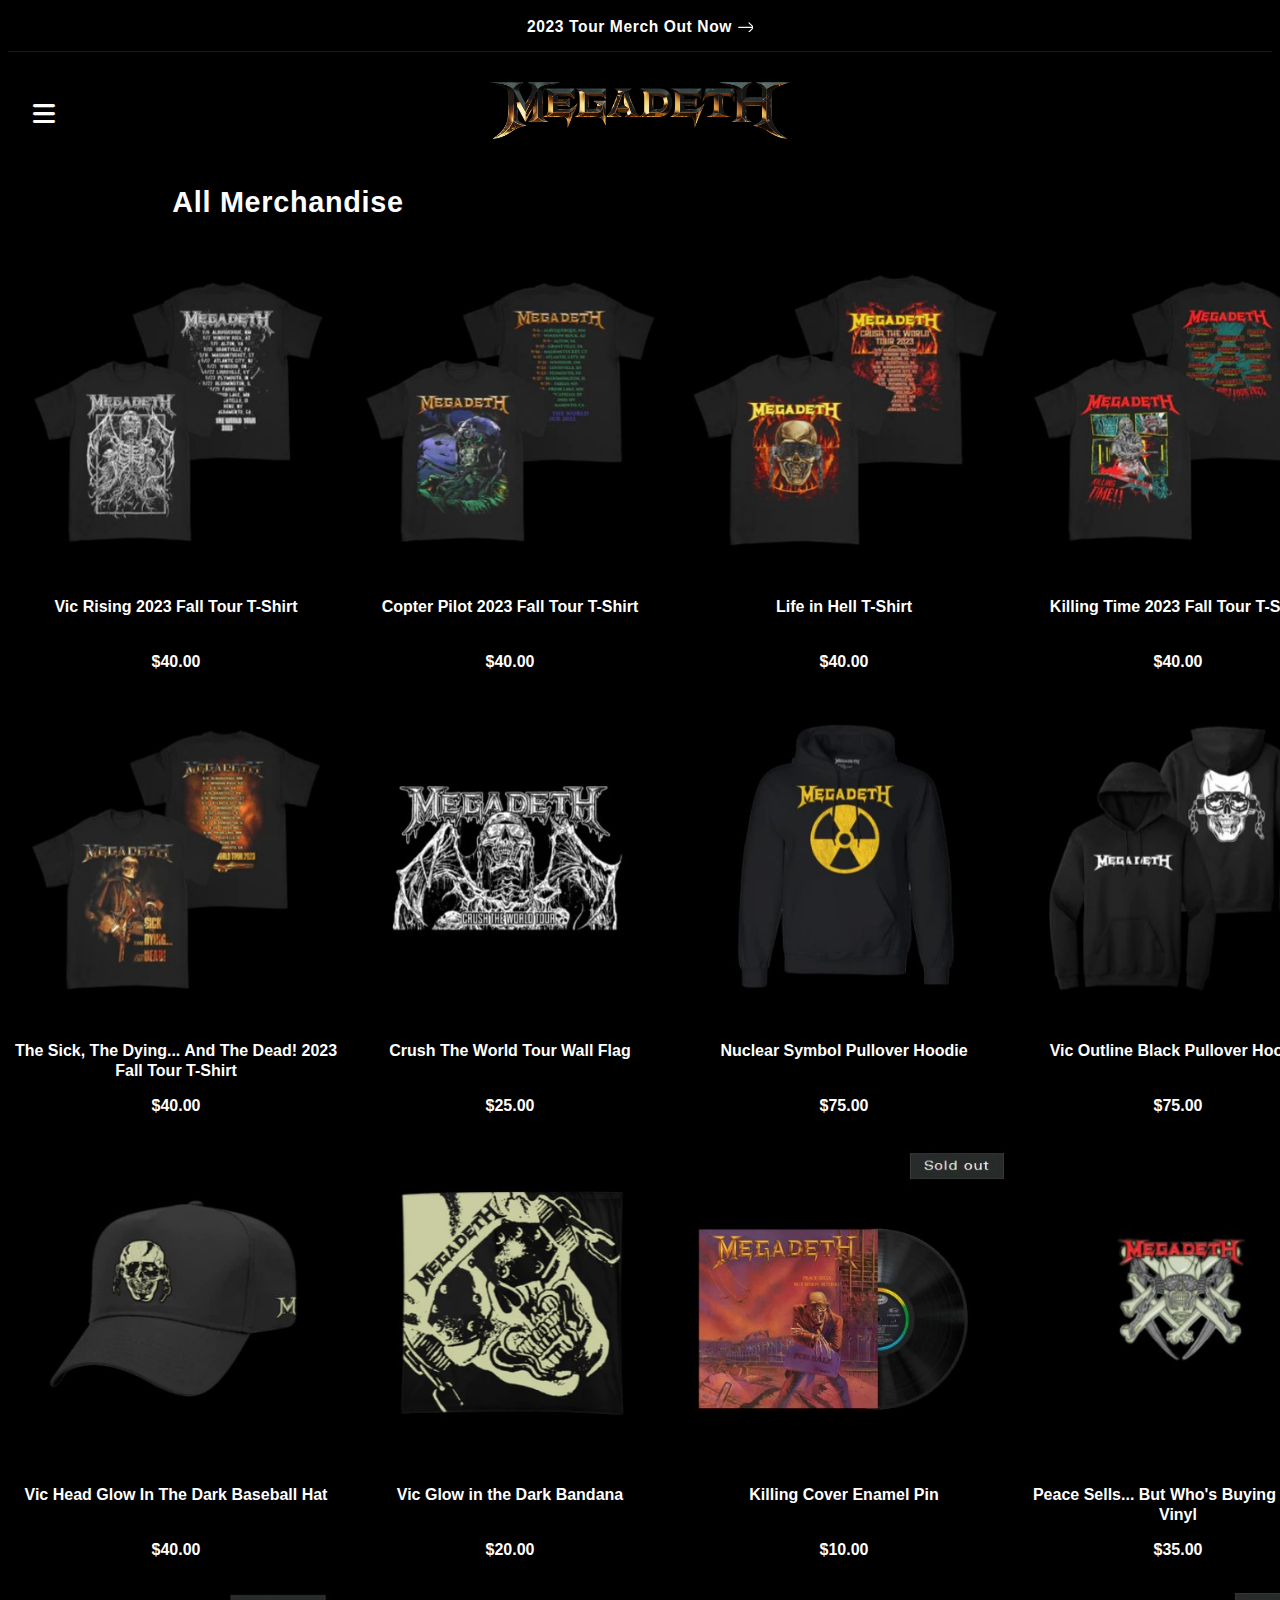
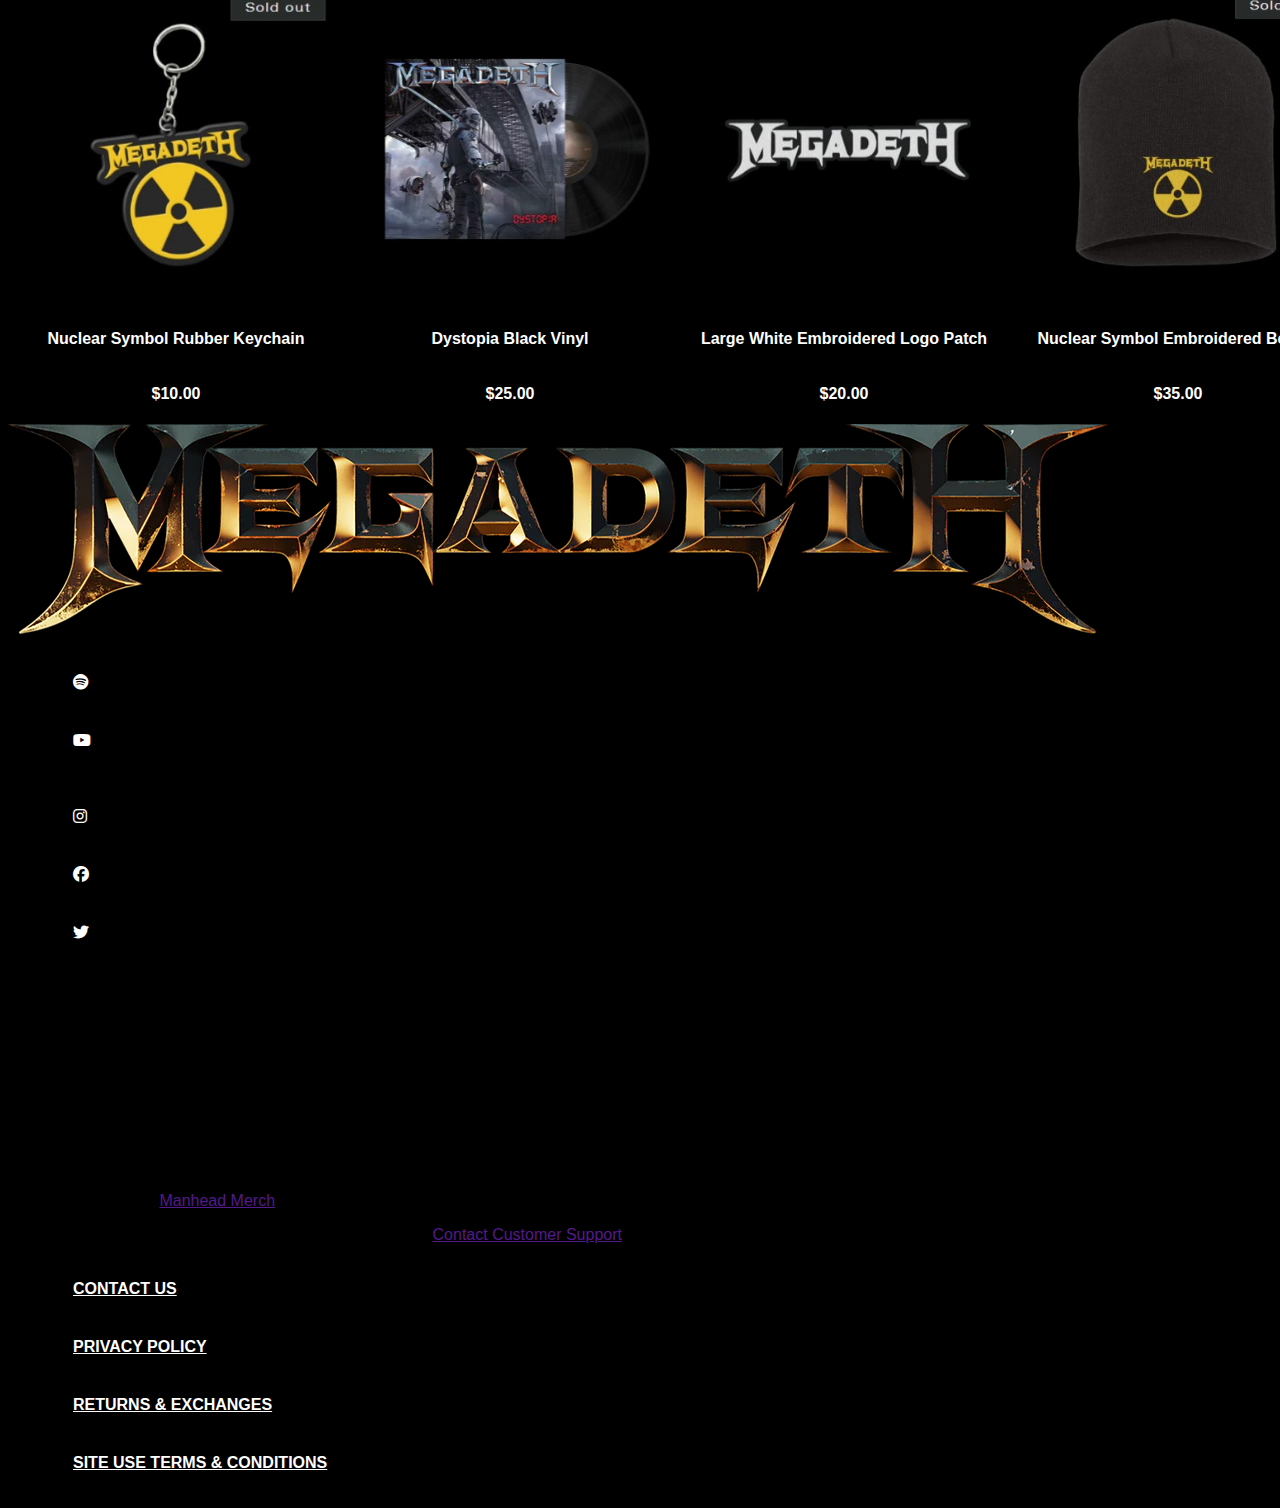
==== ShopMerch.html @ aca5b82f "Add files via upload" ====
<!DOCTYPE html>
<html lang="en">
<head>
    <meta charset="UTF-8">
    <meta name="viewport" content="width=device-width, initial-scale=1.0">
    <title>Megadeth Offical</title>
    <link rel="stylesheet" type="text/css" href="MasterLayout.css"/>
    <link rel="icon" type="image/png" href="//usstore.megadeth.com/cdn/shop/files/MEGADETH-favicon-logo.png?crop=center&height=32&v=1688750892&width=32" />
    <link rel="stylesheet" href="https://cdnjs.cloudflare.com/ajax/libs/font-awesome/6.4.0/css/all.min.css" />
</head>
<body class="main"> 
    <div class="utilityBar">   
        <div>
            <a class="a-utilityBar" href="">
                <p class="p-utilityBar">
                    <span>2023 Tour Merch Out Now</span>
                    <svg xmlns="http://www.w3.org/2000/svg" width="16" height="16" fill="currentColor" class="bi bi-arrow-right" viewBox="0 0 14 10">
                            <path fill-rule="evenodd" d="M1 8a.5.5 0 0 1 .5-.5h11.793l-3.147-3.146a.5.5 0 0 1 .708-.708l4 4a.5.5 0 0 1 0 .708l-4 4a.5.5 0 0 1-.708-.708L13.293 8.5H1.5A.5.5 0 0 1 1 8z"/>
                    </svg>
                </p>
            </a>     
        </div>
        <div class="localization-wrapper"></div>                                 
    </div>
    <div class="top-menu">
        <div class="top-logo">
            <a href="Home.html">
                <img src="images/megadeth-logo.png" 
            srcset="images/megadeth-logo.png width=300 300w, images/megadeth-logo.png width=450 450w, images/megadeth-logo.png width=600 600w"
            size="(max-width: 600px) 50vw, 300px"/>
            </a>
        </div>
        <div class="checkbox">
            <nav>
                <input type="checkbox" name="open" id="open">
                <label for="open" class="open">
                    <i class="fa-solid fa-bars" style="color: white;"></i>
                </label>
                <div class="menu">
                    <div class="logo">
                        <a href="#">
                            <img src="megadeth-logo.png" alt="">
                        </a>
                    </div>
                    <ul>
                        <li>
                            <a class="a-sideBar" href="#">New To The Shop</a>         
                        </li>
                        <li>
                            <a class="a-sideBar" href="">Shop By Album</a>
                        </li>
                        <li>
                            <a class="a-sideBar" href="">T-Shirts</a>
                        </li>
                        <li>
                            <a class="a-sideBar" href="">Outerwear</a>
                        </li>
                        <li>
                            <a class="a-sideBar" href="">Accessories</a>
                        </li>
                        <li>
                            <a class="a-sideBar" href="">Music</a>
                        </li>
                        <li>
                            <a class="a-sideBar" href="">Megadeth.com</a>
                        </li>
                    </ul>
                    <ul class="social-sideBar">
                        <li>
                            <a class="a-sideBar" href="https://twitter.com">
                                <i class="fa-brands fa-twitter" style="color: #ffffff;"></i>
                            </a>
                        </li>
                        <li>
                            <a class="a-sideBar" href="https://facebook.com/Megadeth">
                                <i class="fa-brands fa-facebook" style="color: #ffffff;"></i>
                            </a>
                        </li>
                        <li>
                            <a class="a-sideBar" href="https://instagram.com/Megadeth/">
                                <i class="fa-brands fa-instagram" style="color: #ffffff;"></i>
                            </a>
                        </li>
                        <li>
                            <a class="a-sideBar" href="https://youtube.com">
                                <i class="fa-brands fa-youtube" style="color: #ffffff;"></i>
                            </a>
                    </li>>
                    </ul>
                </div>
            </nav>          
        </div>
    </div>
    <div class="fall">
        <h2>All Merchandise</h2>
        <table>
            <tr>
                <td id="product-id">
                    <a id="a-product-id" href="">
                        <div id="product-img">
                            <img src="images/merchandise/merchan1.jpg"/>                               
                        </div>
                        <div id="product-name">
                            <p>Vic Rising 2023 Fall Tour T-Shirt</p>
                        </div>
                    </a>      
                    <p id="product-price">$40.00</p>
                </td>
                <td id="product-id">
                    <a id="a-product-id" href="">
                        <div id="product-img">
                            <img src="images/merchandise/merchan2.jpg"/>                               
                        </div>
                        <div id="product-name">
                            <p>Copter Pilot 2023 Fall Tour T-Shirt</p>
                        </div>
                    </a>      
                    <p id="product-price">$40.00</p>
                </td>
                <td id="product-id">
                    <a id="a-product-id" href="">
                        <div id="product-img">
                            <img src="images/merchandise/merchan3.jpg"/>                               
                        </div>
                        <div id="product-name">
                            <p>Life in Hell T-Shirt</p>
                        </div>
                    </a>      
                    <p id="product-price">$40.00</p>
                </td>
                <td id="product-id">
                    <a id="a-product-id" href="">
                        <div id="product-img">
                            <img src="images/merchandise/merchan4.jpg"/>                               
                        </div>
                        <div id="product-name">
                            <p>Killing Time 2023 Fall Tour T-Shirt</p>
                        </div>
                    </a>      
                    <p id="product-price">$40.00</p>
                </td>
            </tr>
            <tr>
                <td id="product-id">
                    <a id="a-product-id" href="">
                        <div id="product-img">
                            <img src="images/merchandise/merchan5.jpg"/>                               
                        </div>
                        <div id="product-name">
                            <p>The Sick, The Dying... And The Dead! 2023 Fall Tour T-Shirt</p>
                        </div>
                    </a>      
                    <p id="product-price">$40.00</p>
                </td>
                <td id="product-id">
                    <a id="a-product-id" href="">
                        <div id="product-img">
                            <img src="images/merchandise/merchan6.jpg"/>                               
                        </div>
                        <div id="product-name">
                            <p>Crush The World Tour Wall Flag</p>
                        </div>
                    </a>      
                    <p id="product-price">$25.00</p>
                </td>
                <td id="product-id">
                    <a id="a-product-id" href="">
                        <div id="product-img">
                            <img src="images/merchandise/merchan7.jpg"/>                               
                        </div>
                        <div id="product-name">
                            <p>Nuclear Symbol Pullover Hoodie</p>
                        </div>
                    </a>      
                    <p id="product-price">$75.00</p>
                </td>
                <td id="product-id">
                    <a id="a-product-id" href="">
                        <div id="product-img">
                            <img src="images/merchandise/merchan8.jpg"/>                               
                        </div>
                        <div id="product-name">
                            <p>Vic Outline Black Pullover Hoodie</p>
                        </div>
                    </a>      
                    <p id="product-price">$75.00</p>
                </td>
            </tr>
            <tr>
                <td id="product-id">
                    <a id="a-product-id" href="">
                        <div id="product-img">
                            <img src="images/merchandise/merchan9.jpg"/>                               
                        </div>
                        <div id="product-name">
                            <p>Vic Head Glow In The Dark Baseball Hat</p>
                        </div>
                    </a>      
                    <p id="product-price">$40.00</p>
                </td>
                <td id="product-id">
                    <a id="a-product-id" href="">
                        <div id="product-img">
                            <img src="images/merchandise/merchan10.jpg"/>                               
                        </div>
                        <div id="product-name">
                            <p>Vic Glow in the Dark Bandana</p>
                        </div>
                    </a>      
                    <p id="product-price">$20.00</p>
                </td>
                <td id="product-id">
                    <a id="a-product-id" href="">
                        <div id="product-img">
                            <img src="images/merchandise/merchan11.jpg"/>                               
                        </div>
                        <div id="product-name">
                            <p>Killing Cover Enamel Pin</p>
                        </div>
                    </a>      
                    <p id="product-price">$10.00</p>
                </td>
                <td id="product-id">
                    <a id="a-product-id" href="">
                        <div id="product-img">
                            <img src="images/merchandise/merchan12.jpg"/>                               
                        </div>
                        <div id="product-name">
                            <p>Peace Sells... But Who's Buying Black Vinyl</p>
                        </div>
                    </a>      
                    <p id="product-price">$35.00</p>
                </td>
            </tr>
            <tr>
                <td id="product-id">
                    <a id="a-product-id" href="">
                        <div id="product-img">
                            <img src="images/merchandise/merchan13.jpg"/>                               
                        </div>
                        <div id="product-name">
                            <p>Nuclear Symbol Rubber Keychain</p>
                        </div>
                    </a>      
                    <p id="product-price">$10.00</p>
                </td>
                <td id="product-id">
                    <a id="a-product-id" href="">
                        <div id="product-img">
                            <img src="images/merchandise/merchan14.jpg"/>                               
                        </div>
                        <div id="product-name">
                            <p>Dystopia Black Vinyl</p>
                        </div>
                    </a>      
                    <p id="product-price">$25.00</p>
                </td>
                <td id="product-id">
                    <a id="a-product-id" href="">
                        <div id="product-img">
                            <img src="images/merchandise/merchan15.jpg"/>                               
                        </div>
                        <div id="product-name">
                            <p>Large White Embroidered Logo Patch</p>
                        </div>
                    </a>      
                    <p id="product-price">$20.00</p>
                </td>
                <td id="product-id">
                    <a id="a-product-id" href="">
                        <div id="product-img">
                            <img src="images/merchandise/merchan16.jpg"/>                               
                        </div>
                        <div id="product-name">
                            <p>Nuclear Symbol Embroidered Beanie</p>
                        </div>
                    </a>      
                    <p id="product-price">$35.00</p>
                </td>
            </tr>
            <tr></tr>
        </table>
    </div>
    <div class="bottomMenu">
        <div>
            <img src="images/megadeth-logo.png"/>
        </div>
        <div>
            <ul>
                <li>
                    <a class="a-sideBar" href="https://spotify.com">
                        <i class="fa-brands fa-spotify" style="color: #ffffff;"></i>
                    </a>
                </li>
                <li>
                    <a class="a-sideBar" href="https://youtube.com">
                        <i class="fa-brands fa-youtube" style="color: #ffffff;"></i>
                    </a>
                </li>>
                <li>
                    <a class="a-sideBar" href="https://instagram.com">
                        <i class="fa-brands fa-instagram" style="color: #ffffff;"></i>
                    </a>
                </li>
                <li>
                    <a class="a-sideBar" href="https://facebook.com">
                        <i class="fa-brands fa-facebook" style="color: #ffffff;"></i>
                    </a>
                </li> 
                <li>
                    <a class="a-sideBar" href="https://twitter.com">
                        <i class="fa-brands fa-twitter" style="color: #ffffff;"></i>
                    </a>
                </li>
            </ul>
        </div>
        <div>
            <ul>
                <li></li>
                <li></li>
                <li></li>
                <li></li>
                <li></li>
                <li></li>
                <li></li>
                <li></li>
                <li></li>
                <li></li>
                <li></li>
            </ul>
        </div>
        <div>
            <p>© 2023, Powered By <a href="">Manhead Merch</a></p>
        </div>  
        <div>
            <p>Manhead LLC, 953 Main St. Ste 101, Nashville, TN 37206 | <a href="">Contact Customer Support</a></p>
        </div>
        <div>
            <ul>
                <li>
                    <a href="">Contact Us</a>
                </li>
                <li>
                    <a href="">Privacy Policy</a>
                </li>
                <li>
                    <a href="">Returns & Exchanges</a>
                </li>
                <li>
                    <a href="">Site Use Terms & Conditions</a>
                </li>
            </ul>
        </div>
    </div>
</body>
</html>
---- MasterLayout.css ----
body{
    background-color:black;
    font-family: Oswald, sans-serif;
}

.ultilityBar{
    width:auto;
    height:40px;
}

.localization-wrapper{
    border-bottom: 1px solid rgba(255, 255, 255, 0.10);
}

.a-utilityBar{
    height:100%;
    color: white;
    text-decoration: none;
    text-align: center;
    letter-spacing: 0.6px;   
    --font-heading-weight: 600;
}

.a-utilityBar:hover{
    text-decoration: underline;
}

.p-utilityBar{
    margin-left: auto;
    margin-right: auto; 
    font-weight: bolder;
    font-style: normal;
    font-size: 15.6px;
}

.top-logo img{
    width: 300px;
    display: block;
    margin-left: auto;
    margin-right: auto;
    margin-top: 30px;
}

.menu{
    height: 100%;
    position: fixed;
    left: 0;
    top: 0;
    width: 365px;
    padding-top: 150px;
    background-color: black; 
    transition: 0.5s;
    transform: translateX(-365px);
}
.logo a{
    padding: 15px 25px;
    font-size: 40px;
    text-transform: uppercase;
    color: white;
    /*margin-left: 5px*/
}
.logo a img{
    max-width:140px;
    border-radius: 50%;
    margin-bottom: 10px;
}
ul li{
    
    transition: 0.2s;
    /*text-align: center;*/
    padding-left: 5px;

}
ul li:hover{
    padding-left: 5px;
    background-color: #445665;
}
ul li a{
    display: block;
    color: #fff;
    padding: 20px;
    text-transform: uppercase;
    font-weight: bold;
}

#open{
    display: none;
}
.open{
    height: 80px;
    width: 80px;
    
}
.open i{
    font-size: 25px;
    cursor: pointer;
    margin-left: 10px;
    margin-top: 35px;
    background-color: #000;
    padding: 15px 15px;
    color: white;
    z-index: 99;
}
#open:checked ~ .menu{
    transition: 0.2s;
    transform: translateX(0);
}
#open:checked ~ .open i{
    transition: 0s;
    margin-left: 10px;
    position: relative;
    
}

.top-menu{
    display: flex;
    width: 100%;
    position: relative;
}

.a-sideBar{
    text-decoration: none;
    color: white;
    
}

.social-sideBar{
    display: flex;
    list-style: none;
}


.top-logo{
    width: 100%;
    position: relative;
}

.checkbox{
    position: absolute;
}

.mainContent{
    margin-top: 25px;
}

.pic1 img{
    width: 100%;
}

.fall{
    color: white;
    font-weight: bold;
    width: 100%;
    margin-top: 45px;
}

.fall h2{
    width: 70%;
    margin-left: 13%;
    font-size: 28.8px;
    font-weight: 600px;
    letter-spacing: 0.7px;
    line-height: 36px;
}

#a-product-id{
    text-decoration: none;
    color: white;
}

#a-product-id:hover{
    text-decoration: underline;
}

#product-name{
    height:40px;
    line-height:20px;
    text-align: center;
}

#product-img img{
    height: 330px;
    width: 330px;
}

#product-price{
    text-align: center;
}

.bottomMenu{
    font-family: Zurich Extended, sans-serif;
}

.email{
    max-width: 1000px;
    margin: 10px 35%;
    width:100%;
    box-sizing: border-box;
    padding: 5px;
    background-color: black;
    color: grey;

}

input .email{
    
}

.signUp{
    background-color: #fff;
    margin: 10px 35%;
    text-align: center;
    padding: 5px;
    font-weight: bold;
}
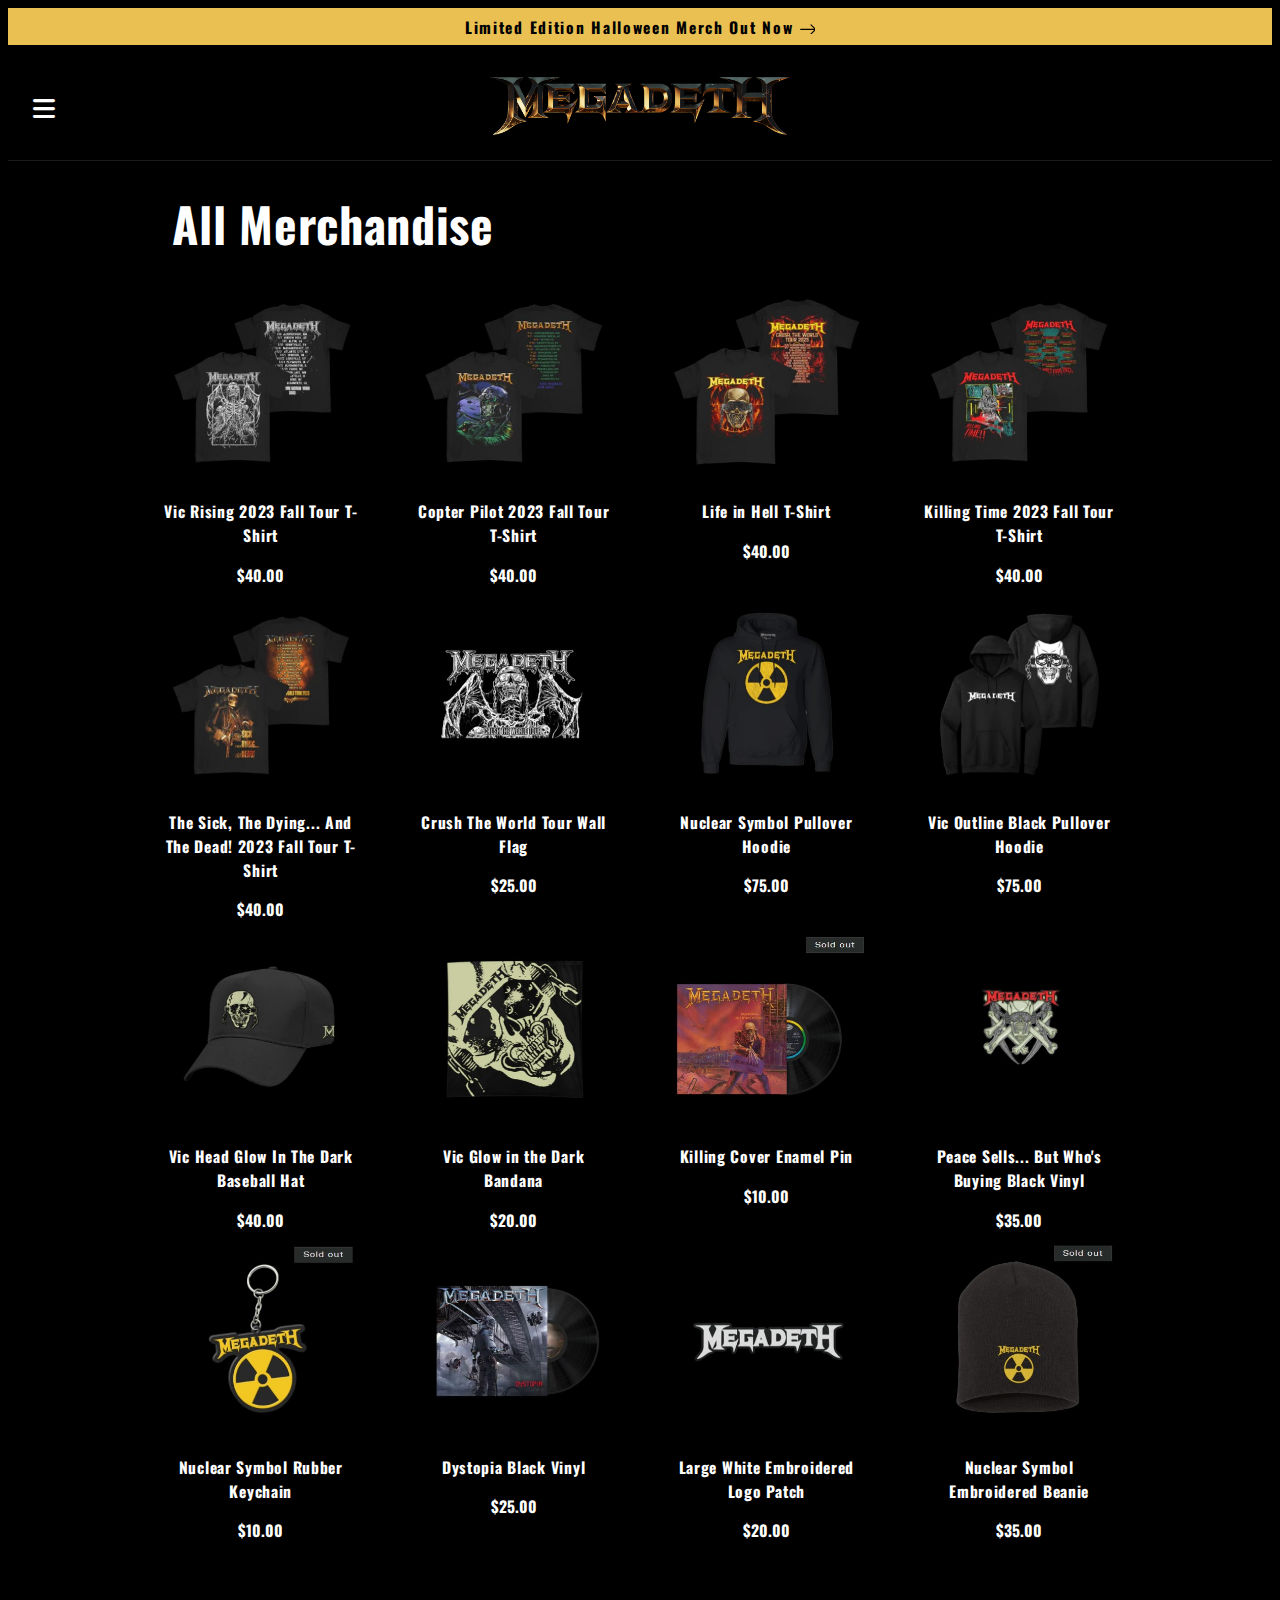
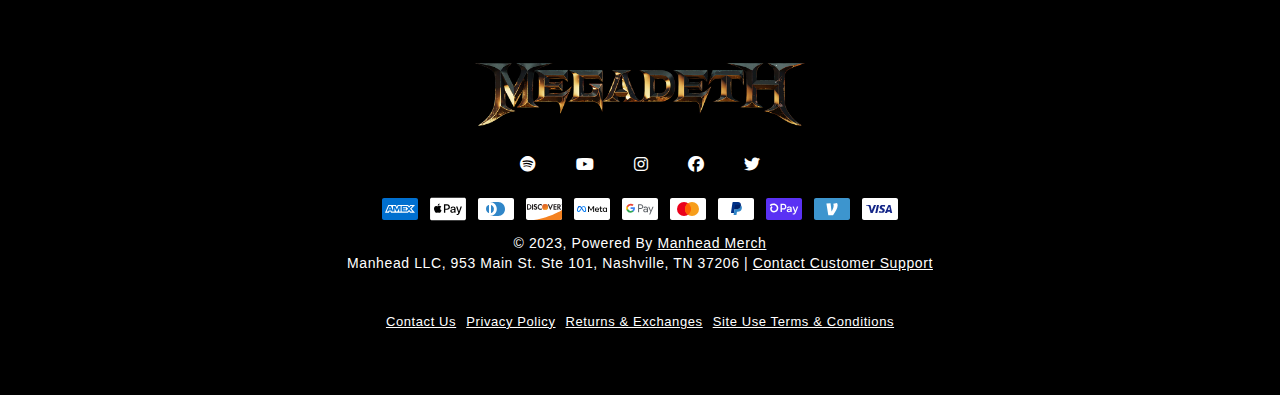
==== commit f18151d0: "Add files via upload" ====
--- a/ShopMerch.html
+++ b/ShopMerch.html
@@ -4,16 +4,18 @@
     <meta charset="UTF-8">
     <meta name="viewport" content="width=device-width, initial-scale=1.0">
     <title>Megadeth Offical</title>
-    <link rel="stylesheet" type="text/css" href="MasterLayout.css"/>
+    <link rel="stylesheet" type="text/css" href="ShopMerch.css"/>
     <link rel="icon" type="image/png" href="//usstore.megadeth.com/cdn/shop/files/MEGADETH-favicon-logo.png?crop=center&height=32&v=1688750892&width=32" />
     <link rel="stylesheet" href="https://cdnjs.cloudflare.com/ajax/libs/font-awesome/6.4.0/css/all.min.css" />
+    <link href='https://fonts.googleapis.com/css?family=Oswald' rel='stylesheet'>
+    <link href="https://shopify.dev/docs/themes/architecture/settings/fonts#zurich-extended" rel="stylesheet">
 </head>
 <body class="main"> 
     <div class="utilityBar">   
         <div>
             <a class="a-utilityBar" href="">
                 <p class="p-utilityBar">
-                    <span>2023 Tour Merch Out Now</span>
+                    <span>Limited Edition Halloween Merch Out Now</span>
                     <svg xmlns="http://www.w3.org/2000/svg" width="16" height="16" fill="currentColor" class="bi bi-arrow-right" viewBox="0 0 14 10">
                             <path fill-rule="evenodd" d="M1 8a.5.5 0 0 1 .5-.5h11.793l-3.147-3.146a.5.5 0 0 1 .708-.708l4 4a.5.5 0 0 1 0 .708l-4 4a.5.5 0 0 1-.708-.708L13.293 8.5H1.5A.5.5 0 0 1 1 8z"/>
                     </svg>
@@ -26,8 +28,8 @@
         <div class="top-logo">
             <a href="Home.html">
                 <img src="images/megadeth-logo.png" 
-            srcset="images/megadeth-logo.png width=300 300w, images/megadeth-logo.png width=450 450w, images/megadeth-logo.png width=600 600w"
-            size="(max-width: 600px) 50vw, 300px"/>
+                srcset="images/megadeth-logo.png width=300 300w, images/megadeth-logo.png width=450 450w, images/megadeth-logo.png width=600 600w"
+                size="(max-width: 600px) 50vw, 300px"/>
             </a>
         </div>
         <div class="checkbox">
@@ -42,7 +44,7 @@
                             <img src="megadeth-logo.png" alt="">
                         </a>
                     </div>
-                    <ul>
+                    <ul class="list-menu">
                         <li>
                             <a class="a-sideBar" href="#">New To The Shop</a>         
                         </li>
@@ -67,7 +69,7 @@
                     </ul>
                     <ul class="social-sideBar">
                         <li>
-                            <a class="a-sideBar" href="https://twitter.com">
+                            <a class="a-sideBar" href="https://twitter.com/Megadeth">
                                 <i class="fa-brands fa-twitter" style="color: #ffffff;"></i>
                             </a>
                         </li>
@@ -82,7 +84,7 @@
                             </a>
                         </li>
                         <li>
-                            <a class="a-sideBar" href="https://youtube.com">
+                            <a class="a-sideBar" href="https://www.youtube.com/@Megadeth">
                                 <i class="fa-brands fa-youtube" style="color: #ffffff;"></i>
                             </a>
                     </li>>
@@ -91,11 +93,11 @@
             </nav>          
         </div>
     </div>
-    <div class="fall">
+    <div class="merchandise">
         <h2>All Merchandise</h2>
-        <table>
-            <tr>
-                <td id="product-id">
+        <div>
+            <ul class="product-list">
+                <li>
                     <a id="a-product-id" href="">
                         <div id="product-img">
                             <img src="images/merchandise/merchan1.jpg"/>                               
@@ -105,8 +107,8 @@
                         </div>
                     </a>      
                     <p id="product-price">$40.00</p>
-                </td>
-                <td id="product-id">
+                </li>
+                <li>
                     <a id="a-product-id" href="">
                         <div id="product-img">
                             <img src="images/merchandise/merchan2.jpg"/>                               
@@ -116,8 +118,8 @@
                         </div>
                     </a>      
                     <p id="product-price">$40.00</p>
-                </td>
-                <td id="product-id">
+                </li>
+                <li> 
                     <a id="a-product-id" href="">
                         <div id="product-img">
                             <img src="images/merchandise/merchan3.jpg"/>                               
@@ -127,8 +129,8 @@
                         </div>
                     </a>      
                     <p id="product-price">$40.00</p>
-                </td>
-                <td id="product-id">
+                </li>
+                <li>
                     <a id="a-product-id" href="">
                         <div id="product-img">
                             <img src="images/merchandise/merchan4.jpg"/>                               
@@ -138,10 +140,8 @@
                         </div>
                     </a>      
                     <p id="product-price">$40.00</p>
-                </td>
-            </tr>
-            <tr>
-                <td id="product-id">
+                </li>
+                <li>
                     <a id="a-product-id" href="">
                         <div id="product-img">
                             <img src="images/merchandise/merchan5.jpg"/>                               
@@ -151,8 +151,8 @@
                         </div>
                     </a>      
                     <p id="product-price">$40.00</p>
-                </td>
-                <td id="product-id">
+                </li>
+                <li>
                     <a id="a-product-id" href="">
                         <div id="product-img">
                             <img src="images/merchandise/merchan6.jpg"/>                               
@@ -162,8 +162,8 @@
                         </div>
                     </a>      
                     <p id="product-price">$25.00</p>
-                </td>
-                <td id="product-id">
+                </li>
+                <li>
                     <a id="a-product-id" href="">
                         <div id="product-img">
                             <img src="images/merchandise/merchan7.jpg"/>                               
@@ -173,8 +173,8 @@
                         </div>
                     </a>      
                     <p id="product-price">$75.00</p>
-                </td>
-                <td id="product-id">
+                </li>
+                <li>
                     <a id="a-product-id" href="">
                         <div id="product-img">
                             <img src="images/merchandise/merchan8.jpg"/>                               
@@ -184,10 +184,8 @@
                         </div>
                     </a>      
                     <p id="product-price">$75.00</p>
-                </td>
-            </tr>
-            <tr>
-                <td id="product-id">
+                </li>
+                <li>
                     <a id="a-product-id" href="">
                         <div id="product-img">
                             <img src="images/merchandise/merchan9.jpg"/>                               
@@ -197,8 +195,8 @@
                         </div>
                     </a>      
                     <p id="product-price">$40.00</p>
-                </td>
-                <td id="product-id">
+                </li>
+                <li>
                     <a id="a-product-id" href="">
                         <div id="product-img">
                             <img src="images/merchandise/merchan10.jpg"/>                               
@@ -208,19 +206,19 @@
                         </div>
                     </a>      
                     <p id="product-price">$20.00</p>
-                </td>
-                <td id="product-id">
-                    <a id="a-product-id" href="">
-                        <div id="product-img">
-                            <img src="images/merchandise/merchan11.jpg"/>                               
-                        </div>
-                        <div id="product-name">
-                            <p>Killing Cover Enamel Pin</p>
-                        </div>
+                </li>
+                <li>
+                    <a id="a-product-id" href="">
+                    <div id="product-img">
+                        <img src="images/merchandise/merchan11.jpg"/>                               
+                    </div>
+                    <div id="product-name">
+                        <p>Killing Cover Enamel Pin</p>
+                    </div>
                     </a>      
                     <p id="product-price">$10.00</p>
-                </td>
-                <td id="product-id">
+                </li>
+                <li>
                     <a id="a-product-id" href="">
                         <div id="product-img">
                             <img src="images/merchandise/merchan12.jpg"/>                               
@@ -230,10 +228,8 @@
                         </div>
                     </a>      
                     <p id="product-price">$35.00</p>
-                </td>
-            </tr>
-            <tr>
-                <td id="product-id">
+                </li>
+                <li>
                     <a id="a-product-id" href="">
                         <div id="product-img">
                             <img src="images/merchandise/merchan13.jpg"/>                               
@@ -243,8 +239,8 @@
                         </div>
                     </a>      
                     <p id="product-price">$10.00</p>
-                </td>
-                <td id="product-id">
+                </li>
+                <li>
                     <a id="a-product-id" href="">
                         <div id="product-img">
                             <img src="images/merchandise/merchan14.jpg"/>                               
@@ -254,8 +250,8 @@
                         </div>
                     </a>      
                     <p id="product-price">$25.00</p>
-                </td>
-                <td id="product-id">
+                </li>
+                <li>
                     <a id="a-product-id" href="">
                         <div id="product-img">
                             <img src="images/merchandise/merchan15.jpg"/>                               
@@ -265,8 +261,8 @@
                         </div>
                     </a>      
                     <p id="product-price">$20.00</p>
-                </td>
-                <td id="product-id">
+                </li>
+                <li>
                     <a id="a-product-id" href="">
                         <div id="product-img">
                             <img src="images/merchandise/merchan16.jpg"/>                               
@@ -276,66 +272,194 @@
                         </div>
                     </a>      
                     <p id="product-price">$35.00</p>
-                </td>
-            </tr>
-            <tr></tr>
-        </table>
+                </li>
+            </ul>
+        </div>
     </div>
     <div class="bottomMenu">
         <div>
-            <img src="images/megadeth-logo.png"/>
+            <img src="images/megadeth-logo.png"/>   
         </div>
         <div>
-            <ul>
-                <li>
-                    <a class="a-sideBar" href="https://spotify.com">
+            <ul class="bM-social">
+                <li>
+                    <a class="a-sideBar" href="https://open.spotify.com/artist/1Yox196W7bzVNZI7RBaPnf">
                         <i class="fa-brands fa-spotify" style="color: #ffffff;"></i>
                     </a>
                 </li>
                 <li>
-                    <a class="a-sideBar" href="https://youtube.com">
+                    <a class="a-sideBar" href="https://www.youtube.com/@Megadeth">
                         <i class="fa-brands fa-youtube" style="color: #ffffff;"></i>
                     </a>
-                </li>>
-                <li>
-                    <a class="a-sideBar" href="https://instagram.com">
+                </li>
+                <li>
+                    <a class="a-sideBar" href="https://instagram.com/Megadeth/">
                         <i class="fa-brands fa-instagram" style="color: #ffffff;"></i>
                     </a>
                 </li>
                 <li>
-                    <a class="a-sideBar" href="https://facebook.com">
+                    <a class="a-sideBar" href="https://facebook.com/Megadeth">
                         <i class="fa-brands fa-facebook" style="color: #ffffff;"></i>
                     </a>
                 </li> 
                 <li>
-                    <a class="a-sideBar" href="https://twitter.com">
+                    <a class="a-sideBar" href="https://twitter.com/Megadeth">
                         <i class="fa-brands fa-twitter" style="color: #ffffff;"></i>
                     </a>
                 </li>
             </ul>
         </div>
         <div>
-            <ul>
-                <li></li>
-                <li></li>
-                <li></li>
-                <li></li>
-                <li></li>
-                <li></li>
-                <li></li>
-                <li></li>
-                <li></li>
-                <li></li>
-                <li></li>
+            <ul class="payment">
+                <li>
+                    <svg class="icon icon--full-color" xmlns="http://www.w3.org/2000/svg" role="img" viewBox="0 0 38 24" width="38" height="24" aria-labelledby="pi-american_express">
+                        <title id="pi-american_express">American Express</title>
+                        <g fill="none">
+                            <path fill="#000" d="M35,0 L3,0 C1.3,0 0,1.3 0,3 L0,21 C0,22.7 1.4,24 3,24 L35,24 C36.7,24 38,22.7 38,21 L38,3 C38,1.3 36.6,0 35,0 Z" opacity=".07"></path>
+                            <path fill="#006FCF" d="M35,1 C36.1,1 37,1.9 37,3 L37,21 C37,22.1 36.1,23 35,23 L3,23 C1.9,23 1,22.1 1,21 L1,3 C1,1.9 1.9,1 3,1 L35,1"></path>
+                            <path fill="#FFF" d="M8.971,10.268 L9.745,12.144 L8.203,12.144 L8.971,10.268 Z M25.046,10.346 L22.069,10.346 L22.069,11.173 L24.998,11.173 L24.998,12.412 L22.075,12.412 L22.075,13.334 L25.052,13.334 L25.052,14.073 L27.129,11.828 L25.052,9.488 L25.046,10.346 L25.046,10.346 Z M10.983,8.006 L14.978,8.006 L15.865,9.941 L16.687,8 L27.057,8 L28.135,9.19 L29.25,8 L34.013,8 L30.494,11.852 L33.977,15.68 L29.143,15.68 L28.065,14.49 L26.94,15.68 L10.03,15.68 L9.536,14.49 L8.406,14.49 L7.911,15.68 L4,15.68 L7.286,8 L10.716,8 L10.983,8.006 Z M19.646,9.084 L17.407,9.084 L15.907,12.62 L14.282,9.084 L12.06,9.084 L12.06,13.894 L10,9.084 L8.007,9.084 L5.625,14.596 L7.18,14.596 L7.674,13.406 L10.27,13.406 L10.764,14.596 L13.484,14.596 L13.484,10.661 L15.235,14.602 L16.425,14.602 L18.165,10.673 L18.165,14.603 L19.623,14.603 L19.647,9.083 L19.646,9.084 Z M28.986,11.852 L31.517,9.084 L29.695,9.084 L28.094,10.81 L26.546,9.084 L20.652,9.084 L20.652,14.602 L26.462,14.602 L28.076,12.864 L29.624,14.602 L31.499,14.602 L28.987,11.852 L28.986,11.852 Z"></path>
+                        </g>
+                    </svg>
+                </li>
+                <li>
+                    <svg class="icon icon--full-color" version="1.1" xmlns="http://www.w3.org/2000/svg" role="img" x="0" y="0" width="38" height="24" viewBox="0 0 165.521 105.965" xml:space="preserve" aria-labelledby="pi-apple_pay">
+                        <title id="pi-apple_pay">Apple Pay</title>
+                        <path fill="#000" d="M150.698 0H14.823c-.566 0-1.133 0-1.698.003-.477.004-.953.009-1.43.022-1.039.028-2.087.09-3.113.274a10.51 10.51 0 0 0-2.958.975 9.932 9.932 0 0 0-4.35 4.35 10.463 10.463 0 0 0-.975 2.96C.113 9.611.052 10.658.024 11.696a70.22 70.22 0 0 0-.022 1.43C0 13.69 0 14.256 0 14.823v76.318c0 .567 0 1.132.002 1.699.003.476.009.953.022 1.43.028 1.036.09 2.084.275 3.11a10.46 10.46 0 0 0 .974 2.96 9.897 9.897 0 0 0 1.83 2.52 9.874 9.874 0 0 0 2.52 1.83c.947.483 1.917.79 2.96.977 1.025.183 2.073.245 3.112.273.477.011.953.017 1.43.02.565.004 1.132.004 1.698.004h135.875c.565 0 1.132 0 1.697-.004.476-.002.952-.009 1.431-.02 1.037-.028 2.085-.09 3.113-.273a10.478 10.478 0 0 0 2.958-.977 9.955 9.955 0 0 0 4.35-4.35c.483-.947.789-1.917.974-2.96.186-1.026.246-2.074.274-3.11.013-.477.02-.954.022-1.43.004-.567.004-1.132.004-1.699V14.824c0-.567 0-1.133-.004-1.699a63.067 63.067 0 0 0-.022-1.429c-.028-1.038-.088-2.085-.274-3.112a10.4 10.4 0 0 0-.974-2.96 9.94 9.94 0 0 0-4.35-4.35A10.52 10.52 0 0 0 156.939.3c-1.028-.185-2.076-.246-3.113-.274a71.417 71.417 0 0 0-1.431-.022C151.83 0 151.263 0 150.698 0z"></path>
+                        <path fill="#FFF" d="M150.698 3.532l1.672.003c.452.003.905.008 1.36.02.793.022 1.719.065 2.583.22.75.135 1.38.34 1.984.648a6.392 6.392 0 0 1 2.804 2.807c.306.6.51 1.226.645 1.983.154.854.197 1.783.218 2.58.013.45.019.9.02 1.36.005.557.005 1.113.005 1.671v76.318c0 .558 0 1.114-.004 1.682-.002.45-.008.9-.02 1.35-.022.796-.065 1.725-.221 2.589a6.855 6.855 0 0 1-.645 1.975 6.397 6.397 0 0 1-2.808 2.807c-.6.306-1.228.511-1.971.645-.881.157-1.847.2-2.574.22-.457.01-.912.017-1.379.019-.555.004-1.113.004-1.669.004H14.801c-.55 0-1.1 0-1.66-.004a74.993 74.993 0 0 1-1.35-.018c-.744-.02-1.71-.064-2.584-.22a6.938 6.938 0 0 1-1.986-.65 6.337 6.337 0 0 1-1.622-1.18 6.355 6.355 0 0 1-1.178-1.623 6.935 6.935 0 0 1-.646-1.985c-.156-.863-.2-1.788-.22-2.578a66.088 66.088 0 0 1-.02-1.355l-.003-1.327V14.474l.002-1.325a66.7 66.7 0 0 1 .02-1.357c.022-.792.065-1.717.222-2.587a6.924 6.924 0 0 1 .646-1.981c.304-.598.7-1.144 1.18-1.623a6.386 6.386 0 0 1 1.624-1.18 6.96 6.96 0 0 1 1.98-.646c.865-.155 1.792-.198 2.586-.22.452-.012.905-.017 1.354-.02l1.677-.003h135.875"></path>
+                        <g>
+                            <path fill="#000" d="M43.508 35.77c1.404-1.755 2.356-4.112 2.105-6.52-2.054.102-4.56 1.355-6.012 3.112-1.303 1.504-2.456 3.959-2.156 6.266 2.306.2 4.61-1.152 6.063-2.858"></path>
+                            <path fill="#000" d="M45.587 39.079c-3.35-.2-6.196 1.9-7.795 1.9-1.6 0-4.049-1.8-6.698-1.751-3.447.05-6.645 2-8.395 5.1-3.598 6.2-.95 15.4 2.55 20.45 1.699 2.5 3.747 5.25 6.445 5.151 2.55-.1 3.549-1.65 6.647-1.65 3.097 0 3.997 1.65 6.696 1.6 2.798-.05 4.548-2.5 6.247-5 1.95-2.85 2.747-5.6 2.797-5.75-.05-.05-5.396-2.101-5.446-8.251-.05-5.15 4.198-7.6 4.398-7.751-2.399-3.548-6.147-3.948-7.447-4.048"></path>
+                        </g>
+                        <g>
+                            <path fill="#000" d="M78.973 32.11c7.278 0 12.347 5.017 12.347 12.321 0 7.33-5.173 12.373-12.529 12.373h-8.058V69.62h-5.822V32.11h14.062zm-8.24 19.807h6.68c5.07 0 7.954-2.729 7.954-7.46 0-4.73-2.885-7.434-7.928-7.434h-6.706v14.894z"></path><path fill="#000" d="M92.764 61.847c0-4.809 3.665-7.564 10.423-7.98l7.252-.442v-2.08c0-3.04-2.001-4.704-5.562-4.704-2.938 0-5.07 1.507-5.51 3.82h-5.252c.157-4.86 4.731-8.395 10.918-8.395 6.654 0 10.995 3.483 10.995 8.89v18.663h-5.38v-4.497h-.13c-1.534 2.937-4.914 4.782-8.579 4.782-5.406 0-9.175-3.222-9.175-8.057zm17.675-2.417v-2.106l-6.472.416c-3.64.234-5.536 1.585-5.536 3.95 0 2.288 1.975 3.77 5.068 3.77 3.95 0 6.94-2.522 6.94-6.03z"></path><path fill="#000" d="M120.975 79.652v-4.496c.364.051 1.247.103 1.715.103 2.573 0 4.029-1.09 4.913-3.899l.52-1.663-9.852-27.293h6.082l6.863 22.146h.13l6.862-22.146h5.927l-10.216 28.67c-2.34 6.577-5.017 8.735-10.683 8.735-.442 0-1.872-.052-2.261-.157z"></path>
+                        </g>
+                    </svg>
+                </li>
+                <li>
+                    <svg class="icon icon--full-color" viewBox="0 0 38 24" xmlns="http://www.w3.org/2000/svg" role="img" width="38" height="24" aria-labelledby="pi-diners_club">
+                        <title id="pi-diners_club">Diners Club</title>
+                        <path opacity=".07" d="M35 0H3C1.3 0 0 1.3 0 3v18c0 1.7 1.4 3 3 3h32c1.7 0 3-1.3 3-3V3c0-1.7-1.4-3-3-3z"></path>
+                        <path fill="#fff" d="M35 1c1.1 0 2 .9 2 2v18c0 1.1-.9 2-2 2H3c-1.1 0-2-.9-2-2V3c0-1.1.9-2 2-2h32"></path>
+                        <path d="M12 12v3.7c0 .3-.2.3-.5.2-1.9-.8-3-3.3-2.3-5.4.4-1.1 1.2-2 2.3-2.4.4-.2.5-.1.5.2V12zm2 0V8.3c0-.3 0-.3.3-.2 2.1.8 3.2 3.3 2.4 5.4-.4 1.1-1.2 2-2.3 2.4-.4.2-.4.1-.4-.2V12zm7.2-7H13c3.8 0 6.8 3.1 6.8 7s-3 7-6.8 7h8.2c3.8 0 6.8-3.1 6.8-7s-3-7-6.8-7z" fill="#3086C8"></path>
+                    </svg>
+                </li>
+                <li>
+                    <svg class="icon icon--full-color" viewBox="0 0 38 24" width="38" height="24" role="img" aria-labelledby="pi-discover" fill="none" xmlns="http://www.w3.org/2000/svg">
+                        <title id="pi-discover">Discover</title>
+                        <path fill="#000" opacity=".07" d="M35 0H3C1.3 0 0 1.3 0 3v18c0 1.7 1.4 3 3 3h32c1.7 0 3-1.3 3-3V3c0-1.7-1.4-3-3-3z"></path>
+                        <path d="M35 1c1.1 0 2 .9 2 2v18c0 1.1-.9 2-2 2H3c-1.1 0-2-.9-2-2V3c0-1.1.9-2 2-2h32z" fill="#fff"></path>
+                        <path d="M3.57 7.16H2v5.5h1.57c.83 0 1.43-.2 1.96-.63.63-.52 1-1.3 1-2.11-.01-1.63-1.22-2.76-2.96-2.76zm1.26 4.14c-.34.3-.77.44-1.47.44h-.29V8.1h.29c.69 0 1.11.12 1.47.44.37.33.59.84.59 1.37 0 .53-.22 1.06-.59 1.39zm2.19-4.14h1.07v5.5H7.02v-5.5zm3.69 2.11c-.64-.24-.83-.4-.83-.69 0-.35.34-.61.8-.61.32 0 .59.13.86.45l.56-.73c-.46-.4-1.01-.61-1.62-.61-.97 0-1.72.68-1.72 1.58 0 .76.35 1.15 1.35 1.51.42.15.63.25.74.31.21.14.32.34.32.57 0 .45-.35.78-.83.78-.51 0-.92-.26-1.17-.73l-.69.67c.49.73 1.09 1.05 1.9 1.05 1.11 0 1.9-.74 1.9-1.81.02-.89-.35-1.29-1.57-1.74zm1.92.65c0 1.62 1.27 2.87 2.9 2.87.46 0 .86-.09 1.34-.32v-1.26c-.43.43-.81.6-1.29.6-1.08 0-1.85-.78-1.85-1.9 0-1.06.79-1.89 1.8-1.89.51 0 .9.18 1.34.62V7.38c-.47-.24-.86-.34-1.32-.34-1.61 0-2.92 1.28-2.92 2.88zm12.76.94l-1.47-3.7h-1.17l2.33 5.64h.58l2.37-5.64h-1.16l-1.48 3.7zm3.13 1.8h3.04v-.93h-1.97v-1.48h1.9v-.93h-1.9V8.1h1.97v-.94h-3.04v5.5zm7.29-3.87c0-1.03-.71-1.62-1.95-1.62h-1.59v5.5h1.07v-2.21h.14l1.48 2.21h1.32l-1.73-2.32c.81-.17 1.26-.72 1.26-1.56zm-2.16.91h-.31V8.03h.33c.67 0 1.03.28 1.03.82 0 .55-.36.85-1.05.85z" fill="#231F20"></path>
+                        <path d="M20.16 12.86a2.931 2.931 0 100-5.862 2.931 2.931 0 000 5.862z" fill="url(#pi-paint0_linear)"></path>
+                        <path opacity=".65" d="M20.16 12.86a2.931 2.931 0 100-5.862 2.931 2.931 0 000 5.862z" fill="url(#pi-paint1_linear)"></path>
+                        <path d="M36.57 7.506c0-.1-.07-.15-.18-.15h-.16v.48h.12v-.19l.14.19h.14l-.16-.2c.06-.01.1-.06.1-.13zm-.2.07h-.02v-.13h.02c.06 0 .09.02.09.06 0 .05-.03.07-.09.07z" fill="#231F20"></path>
+                        <path d="M36.41 7.176c-.23 0-.42.19-.42.42 0 .23.19.42.42.42.23 0 .42-.19.42-.42 0-.23-.19-.42-.42-.42zm0 .77c-.18 0-.34-.15-.34-.35 0-.19.15-.35.34-.35.18 0 .33.16.33.35 0 .19-.15.35-.33.35z" fill="#231F20"></path>
+                        <path d="M37 12.984S27.09 19.873 8.976 23h26.023a2 2 0 002-1.984l.024-3.02L37 12.985z" fill="#F48120"></path>
+                        <defs>
+                            <linearGradient id="pi-paint0_linear" x1="21.657" y1="12.275" x2="19.632" y2="9.104" gradientUnits="userSpaceOnUse">
+                                <stop stop-color="#F89F20"></stop><stop offset=".25" stop-color="#F79A20"></stop>
+                                <stop offset=".533" stop-color="#F68D20"></stop><stop offset=".62" stop-color="#F58720"></stop>
+                                <stop offset=".723" stop-color="#F48120"></stop><stop offset="1" stop-color="#F37521"></stop>
+                            </linearGradient>
+                            <linearGradient id="pi-paint1_linear" x1="21.338" y1="12.232" x2="18.378" y2="6.446" gradientUnits="userSpaceOnUse">
+                                <stop stop-color="#F58720"></stop>
+                                <stop offset=".359" stop-color="#E16F27"></stop>
+                                <stop offset=".703" stop-color="#D4602C"></stop>
+                                <stop offset=".982" stop-color="#D05B2E"></stop>
+                            </linearGradient>
+                        </defs>
+                    </svg>
+                </li>
+                <li>
+                    <svg class="icon icon--full-color" width="38" height="24" role="img" aria-labelledby="pi-metapay" viewBox="0 0 38 24" fill="none" xmlns="http://www.w3.org/2000/svg">
+                        <title id="pi-metapay">Meta Pay</title>
+                        <path opacity=".07" d="M35 0H3C1.3 0 0 1.3 0 3v18c0 1.7 1.4 3 3 3h32c1.7 0 3-1.3 3-3V3c0-1.7-1.4-3-3-3z" fill="#000"></path>
+                        <path d="M35 1c1.1 0 2 .9 2 2v18c0 1.1-.9 2-2 2H3c-1.1 0-2-.9-2-2V3c0-1.1.9-2 2-2h32z" fill="#fff"></path>
+                        <path d="M4.983 12.986c0 .348.076.614.176.776a.6.6 0 00.524.3c.257 0 .491-.063.943-.688.362-.5.788-1.204 1.076-1.645l.486-.747c.337-.518.728-1.095 1.176-1.486.366-.319.76-.496 1.158-.496.667 0 1.302.386 1.788 1.111.532.794.79 1.793.79 2.825 0 .613-.12 1.064-.326 1.42-.2.345-.587.688-1.238.688v-.981c.558 0 .697-.513.697-1.1 0-.836-.195-1.764-.624-2.427-.305-.47-.7-.757-1.134-.757-.47 0-.848.354-1.274.986-.226.336-.457.745-.718 1.207l-.287.508c-.576 1.02-.722 1.254-1.01 1.637-.504.672-.935.927-1.502.927-.674 0-1.1-.291-1.363-.73C4.106 13.956 4 13.486 4 12.95l.983.035z" fill="#0081FB"></path>
+                        <path d="M4.775 10.18C5.225 9.486 5.875 9 6.622 9c.432 0 .861.128 1.31.494.49.4 1.013 1.06 1.665 2.146l.234.39c.565.94.886 1.424 1.074 1.652.242.293.411.38.631.38.558 0 .697-.512.697-1.099l.867-.027c0 .613-.12 1.064-.326 1.42-.2.345-.587.688-1.238.688-.405 0-.764-.088-1.16-.462-.306-.287-.663-.798-.937-1.257l-.816-1.363c-.41-.684-.785-1.194-1.003-1.425-.234-.249-.534-.549-1.014-.549-.388 0-.718.273-.994.69l-.837-.498z" fill="url(#pi-paint0_linear_1164_3)"></path>
+                        <path d="M6.606 9.988c-.388 0-.718.273-.994.69-.39.588-.629 1.466-.629 2.308 0 .348.076.614.176.776l-.838.552C4.106 13.956 4 13.486 4 12.95c0-.973.267-1.987.775-2.77C5.225 9.485 5.875 9 6.622 9l-.016.988z" fill="url(#pi-paint1_linear_1164_3)"></path>
+                        <path d="M15.01 9.191h1.138l1.933 3.498 1.934-3.498h1.112v5.747h-.928v-4.405l-1.695 3.05h-.87l-1.696-3.05v4.405h-.927V9.191zm9.023 2.143c-.665 0-1.066.5-1.162 1.12h2.258c-.046-.638-.415-1.12-1.096-1.12zm-2.081 1.474c0-1.305.843-2.254 2.097-2.254 1.234 0 1.971.937 1.971 2.323v.255h-3.148c.111.674.559 1.129 1.28 1.129.576 0 .936-.176 1.277-.497l.493.603c-.465.427-1.055.674-1.803.674-1.358 0-2.167-.99-2.167-2.233zm5.193-1.392h-.854v-.76h.854V9.402h.895v1.256h1.297v.76H28.04v1.924c0 .657.21.89.726.89.236 0 .371-.02.57-.053v.752c-.248.07-.485.102-.742.102-.966 0-1.45-.528-1.45-1.584v-2.032zm5.96.739a1.207 1.207 0 00-1.17-.788c-.766 0-1.256.543-1.256 1.428 0 .863.451 1.433 1.22 1.433.603 0 1.034-.351 1.206-.788v-1.285zM34 14.938h-.878v-.6c-.246.353-.693.703-1.417.703-1.164 0-1.941-.975-1.941-2.246 0-1.283.796-2.241 1.99-2.241.591 0 1.055.236 1.368.653v-.55H34v4.281z" fill="#000000"></path>
+                        <defs>
+                            <linearGradient id="pi-paint0_linear_1164_3" x1="5.93" y1="12.703" x2="12.196" y2="13.019" gradientUnits="userSpaceOnUse">
+                                <stop stop-color="#0064E1"></stop>
+                                <stop offset=".4" stop-color="#0064E1"></stop>
+                                <stop offset=".83" stop-color="#0073EE"></stop>
+                                <stop offset="1" stop-color="#0082FB"></stop>
+                            </linearGradient>
+                            <linearGradient id="pi-paint1_linear_1164_3" x1="5.424" y1="13.399" x2="5.424" y2="11.089" gradientUnits="userSpaceOnUse">
+                                <stop stop-color="#0082FB"></stop>
+                                <stop offset="1" stop-color="#0064E0"></stop>
+                            </linearGradient>
+                        </defs>
+                    </svg>
+                </li>
+                <li>
+                    <svg class="icon icon--full-color" xmlns="http://www.w3.org/2000/svg" role="img" viewBox="0 0 38 24" width="38" height="24" aria-labelledby="pi-google_pay">
+                        <title id="pi-google_pay">Google Pay</title>
+                        <path d="M35 0H3C1.3 0 0 1.3 0 3v18c0 1.7 1.4 3 3 3h32c1.7 0 3-1.3 3-3V3c0-1.7-1.4-3-3-3z" fill="#000" opacity=".07"></path>
+                        <path d="M35 1c1.1 0 2 .9 2 2v18c0 1.1-.9 2-2 2H3c-1.1 0-2-.9-2-2V3c0-1.1.9-2 2-2h32" fill="#FFF"></path>
+                        <path d="M18.093 11.976v3.2h-1.018v-7.9h2.691a2.447 2.447 0 0 1 1.747.692 2.28 2.28 0 0 1 .11 3.224l-.11.116c-.47.447-1.098.69-1.747.674l-1.673-.006zm0-3.732v2.788h1.698c.377.012.741-.135 1.005-.404a1.391 1.391 0 0 0-1.005-2.354l-1.698-.03zm6.484 1.348c.65-.03 1.286.188 1.778.613.445.43.682 1.03.65 1.649v3.334h-.969v-.766h-.049a1.93 1.93 0 0 1-1.673.931 2.17 2.17 0 0 1-1.496-.533 1.667 1.667 0 0 1-.613-1.324 1.606 1.606 0 0 1 .613-1.336 2.746 2.746 0 0 1 1.698-.515c.517-.02 1.03.093 1.49.331v-.208a1.134 1.134 0 0 0-.417-.901 1.416 1.416 0 0 0-.98-.368 1.545 1.545 0 0 0-1.319.717l-.895-.564a2.488 2.488 0 0 1 2.182-1.06zM23.29 13.52a.79.79 0 0 0 .337.662c.223.176.5.269.785.263.429-.001.84-.17 1.146-.472.305-.286.478-.685.478-1.103a2.047 2.047 0 0 0-1.324-.374 1.716 1.716 0 0 0-1.03.294.883.883 0 0 0-.392.73zm9.286-3.75l-3.39 7.79h-1.048l1.281-2.728-2.224-5.062h1.103l1.612 3.885 1.569-3.885h1.097z" fill="#5F6368"></path>
+                        <path d="M13.986 11.284c0-.308-.024-.616-.073-.92h-4.29v1.747h2.451a2.096 2.096 0 0 1-.9 1.373v1.134h1.464a4.433 4.433 0 0 0 1.348-3.334z" fill="#4285F4"></path>
+                        <path d="M9.629 15.721a4.352 4.352 0 0 0 3.01-1.097l-1.466-1.14a2.752 2.752 0 0 1-4.094-1.44H5.577v1.17a4.53 4.53 0 0 0 4.052 2.507z" fill="#34A853"></path>
+                        <path d="M7.079 12.05a2.709 2.709 0 0 1 0-1.735v-1.17H5.577a4.505 4.505 0 0 0 0 4.075l1.502-1.17z" fill="#FBBC04"></path>
+                        <path d="M9.629 8.44a2.452 2.452 0 0 1 1.74.68l1.3-1.293a4.37 4.37 0 0 0-3.065-1.183 4.53 4.53 0 0 0-4.027 2.5l1.502 1.171a2.715 2.715 0 0 1 2.55-1.875z" fill="#EA4335"></path>
+                    </svg>
+                </li>
+                <li>
+                    <svg class="icon icon--full-color" viewBox="0 0 38 24" xmlns="http://www.w3.org/2000/svg" role="img" width="38" height="24" aria-labelledby="pi-master">
+                        <title id="pi-master">Mastercard</title>
+                        <path opacity=".07" d="M35 0H3C1.3 0 0 1.3 0 3v18c0 1.7 1.4 3 3 3h32c1.7 0 3-1.3 3-3V3c0-1.7-1.4-3-3-3z"></path>
+                        <path fill="#fff" d="M35 1c1.1 0 2 .9 2 2v18c0 1.1-.9 2-2 2H3c-1.1 0-2-.9-2-2V3c0-1.1.9-2 2-2h32"></path>
+                        <circle fill="#EB001B" cx="15" cy="12" r="7"></circle><circle fill="#F79E1B" cx="23" cy="12" r="7"></circle>
+                        <path fill="#FF5F00" d="M22 12c0-2.4-1.2-4.5-3-5.7-1.8 1.3-3 3.4-3 5.7s1.2 4.5 3 5.7c1.8-1.2 3-3.3 3-5.7z"></path>
+                    </svg>
+                </li>
+                <li>
+                    <svg class="icon icon--full-color" viewBox="0 0 38 24" xmlns="http://www.w3.org/2000/svg" width="38" height="24" role="img" aria-labelledby="pi-paypal">
+                        <title id="pi-paypal">PayPal</title>
+                        <path opacity=".07" d="M35 0H3C1.3 0 0 1.3 0 3v18c0 1.7 1.4 3 3 3h32c1.7 0 3-1.3 3-3V3c0-1.7-1.4-3-3-3z"></path>
+                        <path fill="#fff" d="M35 1c1.1 0 2 .9 2 2v18c0 1.1-.9 2-2 2H3c-1.1 0-2-.9-2-2V3c0-1.1.9-2 2-2h32"></path>
+                        <path fill="#003087" d="M23.9 8.3c.2-1 0-1.7-.6-2.3-.6-.7-1.7-1-3.1-1h-4.1c-.3 0-.5.2-.6.5L14 15.6c0 .2.1.4.3.4H17l.4-3.4 1.8-2.2 4.7-2.1z"></path>
+                        <path fill="#3086C8" d="M23.9 8.3l-.2.2c-.5 2.8-2.2 3.8-4.6 3.8H18c-.3 0-.5.2-.6.5l-.6 3.9-.2 1c0 .2.1.4.3.4H19c.3 0 .5-.2.5-.4v-.1l.4-2.4v-.1c0-.2.3-.4.5-.4h.3c2.1 0 3.7-.8 4.1-3.2.2-1 .1-1.8-.4-2.4-.1-.5-.3-.7-.5-.8z"></path>
+                        <path fill="#012169" d="M23.3 8.1c-.1-.1-.2-.1-.3-.1-.1 0-.2 0-.3-.1-.3-.1-.7-.1-1.1-.1h-3c-.1 0-.2 0-.2.1-.2.1-.3.2-.3.4l-.7 4.4v.1c0-.3.3-.5.6-.5h1.3c2.5 0 4.1-1 4.6-3.8v-.2c-.1-.1-.3-.2-.5-.2h-.1z"></path>
+                    </svg>
+                </li>
+                <li>
+                    <svg class="icon icon--full-color" xmlns="http://www.w3.org/2000/svg" role="img" viewBox="0 0 38 24" width="38" height="24" aria-labelledby="pi-shopify_pay">
+                        <title id="pi-shopify_pay">Shop Pay</title>
+                        <path opacity=".07" d="M35 0H3C1.3 0 0 1.3 0 3v18c0 1.7 1.4 3 3 3h32c1.7 0 3-1.3 3-3V3c0-1.7-1.4-3-3-3z" fill="#000"></path>
+                        <path d="M35 1c1.1 0 2 .9 2 2v18c0 1.1-.9 2-2 2H3c-1.1 0-2-.9-2-2V3c0-1.1.9-2 2-2h32z" fill="#5A31F4"></path>
+                        <path d="M21.382 9.713c0 1.668-1.177 2.858-2.821 2.858h-1.549a.133.133 0 00-.12.08.127.127 0 00-.01.049v2.192a.129.129 0 01-.13.129h-1.084a.13.13 0 01-.13-.13V6.986a.127.127 0 01.08-.12.129.129 0 01.05-.01h2.9c1.637 0 2.814 1.19 2.814 2.858v-.001zm-1.352 0c0-.958-.658-1.658-1.55-1.658h-1.468a.13.13 0 00-.13.13v3.05a.127.127 0 00.038.092.129.129 0 00.092.038h1.468c.892.005 1.55-.695 1.55-1.652zm1.674 3.791a1.527 1.527 0 01.647-1.317c.423-.316 1.084-.48 2.055-.514l1.033-.036v-.303c0-.607-.41-.863-1.068-.863-.658 0-1.075.231-1.17.61a.127.127 0 01-.125.09h-1.022a.13.13 0 01-.126-.092.125.125 0 01-.004-.055c.152-.898.904-1.58 2.494-1.58 1.692 0 2.303.783 2.303 2.276v3.172a.13.13 0 01-.132.129h-1.03a.13.13 0 01-.13-.13v-.236a.096.096 0 00-.061-.091.1.1 0 00-.107.022c-.31.334-.808.575-1.607.575-1.175 0-1.95-.607-1.95-1.657zm3.735-.687v-.246l-1.339.07c-.705.036-1.115.326-1.115.816 0 .444.376.69 1.034.69.893 0 1.42-.48 1.42-1.33zm2.316 4.6v-.919a.13.13 0 01.049-.1.132.132 0 01.108-.027c.158.029.318.044.479.044a1.229 1.229 0 001.245-.876l.067-.211a.133.133 0 000-.088l-2.145-5.471a.13.13 0 01.06-.165.13.13 0 01.062-.015h1.04a.132.132 0 01.123.085l1.456 3.859a.131.131 0 00.125.088.133.133 0 00.125-.088l1.265-3.848a.13.13 0 01.126-.09h1.076a.134.134 0 01.132.116.134.134 0 01-.008.063l-2.295 6.076c-.528 1.413-1.433 1.773-2.43 1.773a1.959 1.959 0 01-.561-.066.132.132 0 01-.1-.14h.001zM8.57 6.4a5.363 5.363 0 00-3.683 1.427.231.231 0 00-.029.31l.618.839a.236.236 0 00.362.028 3.823 3.823 0 012.738-1.11c2.12 0 3.227 1.584 3.227 3.15 0 1.7-1.163 2.898-2.835 2.921-1.292 0-2.266-.85-2.266-1.974a1.908 1.908 0 01.713-1.48.231.231 0 00.033-.324l-.65-.815a.236.236 0 00-.339-.034 3.43 3.43 0 00-.942 1.183 3.39 3.39 0 00-.337 1.47c0 1.935 1.655 3.452 3.775 3.464h.03c2.517-.032 4.337-1.884 4.337-4.415 0-2.247-1.667-4.64-4.752-4.64z" fill="#fff"></path>
+                    </svg>
+                </li>
+                <li>
+                    <svg class="icon icon--full-color" viewBox="0 0 38 24" width="38" height="24" xmlns="http://www.w3.org/2000/svg" role="img" aria-labelledby="pi-venmo">
+                        <title id="pi-venmo">Venmo</title>
+                        <g fill="none" fill-rule="evenodd">
+                            <rect fill-opacity=".07" fill="#000" width="38" height="24" rx="3"></rect>
+                            <path fill="#3D95CE" d="M35 1c1.1 0 2 .9 2 2v18c0 1.1-.9 2-2 2H3c-1.1 0-2-.9-2-2V3c0-1.1.9-2 2-2h32"></path>
+                            <path d="M24.675 8.36c0 3.064-2.557 7.045-4.633 9.84h-4.74L13.4 6.57l4.151-.402 1.005 8.275c.94-1.566 2.099-4.025 2.099-5.702 0-.918-.154-1.543-.394-2.058l3.78-.783c.437.738.634 1.499.634 2.46z" fill="#FFF" fill-rule="nonzero"></path>
+                        </g>
+                    </svg>
+                </li>
+                <li>
+                    <svg class="icon icon--full-color" viewBox="0 0 38 24" xmlns="http://www.w3.org/2000/svg" role="img" width="38" height="24" aria-labelledby="pi-visa">
+                        <title id="pi-visa">Visa</title>
+                        <path opacity=".07" d="M35 0H3C1.3 0 0 1.3 0 3v18c0 1.7 1.4 3 3 3h32c1.7 0 3-1.3 3-3V3c0-1.7-1.4-3-3-3z"></path>
+                        <path fill="#fff" d="M35 1c1.1 0 2 .9 2 2v18c0 1.1-.9 2-2 2H3c-1.1 0-2-.9-2-2V3c0-1.1.9-2 2-2h32"></path>
+                        <path d="M28.3 10.1H28c-.4 1-.7 1.5-1 3h1.9c-.3-1.5-.3-2.2-.6-3zm2.9 5.9h-1.7c-.1 0-.1 0-.2-.1l-.2-.9-.1-.2h-2.4c-.1 0-.2 0-.2.2l-.3.9c0 .1-.1.1-.1.1h-2.1l.2-.5L27 8.7c0-.5.3-.7.8-.7h1.5c.1 0 .2 0 .2.2l1.4 6.5c.1.4.2.7.2 1.1.1.1.1.1.1.2zm-13.4-.3l.4-1.8c.1 0 .2.1.2.1.7.3 1.4.5 2.1.4.2 0 .5-.1.7-.2.5-.2.5-.7.1-1.1-.2-.2-.5-.3-.8-.5-.4-.2-.8-.4-1.1-.7-1.2-1-.8-2.4-.1-3.1.6-.4.9-.8 1.7-.8 1.2 0 2.5 0 3.1.2h.1c-.1.6-.2 1.1-.4 1.7-.5-.2-1-.4-1.5-.4-.3 0-.6 0-.9.1-.2 0-.3.1-.4.2-.2.2-.2.5 0 .7l.5.4c.4.2.8.4 1.1.6.5.3 1 .8 1.1 1.4.2.9-.1 1.7-.9 2.3-.5.4-.7.6-1.4.6-1.4 0-2.5.1-3.4-.2-.1.2-.1.2-.2.1zm-3.5.3c.1-.7.1-.7.2-1 .5-2.2 1-4.5 1.4-6.7.1-.2.1-.3.3-.3H18c-.2 1.2-.4 2.1-.7 3.2-.3 1.5-.6 3-1 4.5 0 .2-.1.2-.3.2M5 8.2c0-.1.2-.2.3-.2h3.4c.5 0 .9.3 1 .8l.9 4.4c0 .1 0 .1.1.2 0-.1.1-.1.1-.1l2.1-5.1c-.1-.1 0-.2.1-.2h2.1c0 .1 0 .1-.1.2l-3.1 7.3c-.1.2-.1.3-.2.4-.1.1-.3 0-.5 0H9.7c-.1 0-.2 0-.2-.2L7.9 9.5c-.2-.2-.5-.5-.9-.6-.6-.3-1.7-.5-1.9-.5L5 8.2z" fill="#142688"></path>
+                    </svg>
+                </li>
             </ul>
         </div>
-        <div>
-            <p>© 2023, Powered By <a href="">Manhead Merch</a></p>
-        </div>  
-        <div>
-            <p>Manhead LLC, 953 Main St. Ste 101, Nashville, TN 37206 | <a href="">Contact Customer Support</a></p>
-        </div>
-        <div>
+        <section class="address">
+            <div>
+                <p>© 2023, Powered By <a href="https://www.manheadmerch.com/">Manhead Merch</a></p>
+            </div>  
+            <div>
+                <p>Manhead LLC, 953 Main St. Ste 101, Nashville, TN 37206 | <a href="mailto:support@manheadmerch.com" class="cf_email">Contact Customer Support</a></p>
+            </div>
+        </section>
+        <div class="contact">
             <ul>
                 <li>
                     <a href="">Contact Us</a>
--- a/ShopMerch.css
+++ b/ShopMerch.css
@@ -0,0 +1,285 @@
+body{
+    background-color:black;
+    font-family: Oswald, sans-serif;
+}
+
+.ultilityBar{
+    width:auto;
+    height: 40px;
+}
+
+.a-utilityBar{
+    height:100%;
+    color: black;
+    text-decoration: none;
+    text-align: center;  
+}
+
+.a-utilityBar:hover{
+    text-decoration: underline;
+}
+
+.p-utilityBar{
+    margin: 7px auto;
+    font-weight: bolder;
+    font-style: normal;
+    font-size: 15.6px;
+    letter-spacing: 1.7px;
+    background-color: rgb(234, 192, 83);
+    height: 30px;
+    padding-top: 7px;
+}
+
+.top-menu{
+    display: flex;
+    width: 100%;
+    position: relative;
+    border-bottom: 1px solid rgba(255, 255, 255, 0.10);
+}
+
+.top-logo{
+    width: 100%;
+    position: relative;
+}
+
+.top-logo img{
+    width: 300px;
+    display: block;
+    margin: 2% auto;
+}
+
+.checkbox{
+    position: absolute;
+}
+
+#open{
+    display: none;
+}
+
+.open{
+    height: 80px;
+    width: 80px;
+    
+}
+
+.open i{
+    font-size: 25px;
+    cursor: pointer;
+    margin-left: 10px;
+    margin-top: 30px;
+    background-color: #000;
+    padding: 15px 15px;
+    color: white;
+    z-index: 99;
+}
+
+#open:checked ~ .menu{
+    transition: 0.2s;
+    transform: translateX(0);
+}
+
+#open:checked ~ .open i{
+    transition: 0s;
+    margin-left: 10px;
+    position: relative;
+    
+}
+
+.menu{
+    height: 100%;
+    position: fixed;
+    left: 0;
+    top: 0;
+    width: 365px;
+    padding-top: 150px;
+    background-color: black; 
+    transition: 0.5s;
+    transform: translateX(-365px);
+}
+
+.logo a{
+    padding: 15px 25px;
+    font-size: 40px;
+    text-transform: uppercase;
+    color: white;
+    /*margin-left: 5px*/
+}
+
+.logo a img{
+    max-width:140px;
+    border-radius: 50%;
+    margin-bottom: 10px;
+}
+
+.list-menu li{
+    
+    transition: 0.2s;
+    /*text-align: center;*/
+    padding-left: 5px;
+
+}
+
+.list-menu li:hover{
+    padding-left: 5px;
+    background-color: #445665;
+}
+
+.list-menu li a{
+    display: block;
+    color: #fff;
+    padding: 20px;
+    text-transform: uppercase;
+    font-weight: bold;
+}
+
+.a-sideBar{
+    text-decoration: none;
+    color: white;
+    
+}
+
+.social-sideBar{
+    display: flex;
+    list-style: none;
+}
+
+.merchandise{
+    color: white;
+    font-weight: bold;
+    width: 100%;
+    margin-top: 45px;
+}
+
+.merchandise h2{
+    width: 70%;
+    margin-left: 13%;
+    font-size: 48px;
+    font-weight: 600px;
+    letter-spacing: 0.7px;
+    line-height: 36px;
+}
+
+.merchandise div{
+    max-width: 80%;
+    padding: 0px 10%;
+}
+
+.product-list{
+    list-style: none;
+    display: flex;
+    flex-wrap: wrap;
+    justify-content: space-between;
+    padding: 0px 0px;
+    font-size: 15.6px;
+}
+
+.product-list li{
+    flex-basis: 25%;
+    box-sizing: border-box;
+}
+
+#a-product-id{
+    text-decoration: none;
+    color: white;
+}
+
+#a-product-id:hover{
+    text-decoration: underline;
+}
+
+#product-img img{
+    height: auto;
+    max-width: 100%;
+    display: block;
+    transition: all .3s ease;
+}
+
+#product-img img:hover{
+    transform: scale(1.1);
+}
+
+#product-name{
+    text-align: center;
+    margin: 5px 0px;
+    letter-spacing: 0.72px;
+    width: 100%;
+}
+
+#product-price{
+    text-align: center;
+    margin: 5px 0px;
+}
+
+.bottomMenu{
+    font-family: Zurich Extended, sans-serif;
+    padding-top: 70px;
+}
+
+.bottomMenu div img{
+    width: 330px;
+    display: block;
+    margin: 30px auto;
+}
+
+.bM-social{
+    display: flex;
+    list-style: none;
+    justify-content: center;
+    padding: 0px;
+    margin: 0px 0px 20px 0px;
+}
+
+.bM-social li{
+    padding: 0px 20px;
+}
+
+.payment{
+    display: flex;
+    list-style: none;
+    justify-content: center;
+    padding: 0px;
+    font-size: 30px;
+    margin: 20px 0px 0px 0px;
+}
+
+.payment li{
+    margin: 0px 5px;
+}
+
+.address{
+    color: white;
+    text-align: center;
+    font-size: 14px;
+    line-height: 10px;
+    letter-spacing: 0.6px;
+}
+
+.address div p{
+    margin: 10px 0px;
+}
+
+.address div p a{
+    color: white;
+    text-decoration: underline;
+}
+
+.contact ul{
+    display: flex;
+    list-style: none;
+    justify-content: center;
+    padding: 0px
+}
+
+.contact ul li{
+    padding: 30px 5px;
+    padding-bottom: 50px;
+    letter-spacing: 0.6px;
+    font-size: 13px;
+}
+
+.contact ul li a{
+    color: white;
+}
+
+
+
